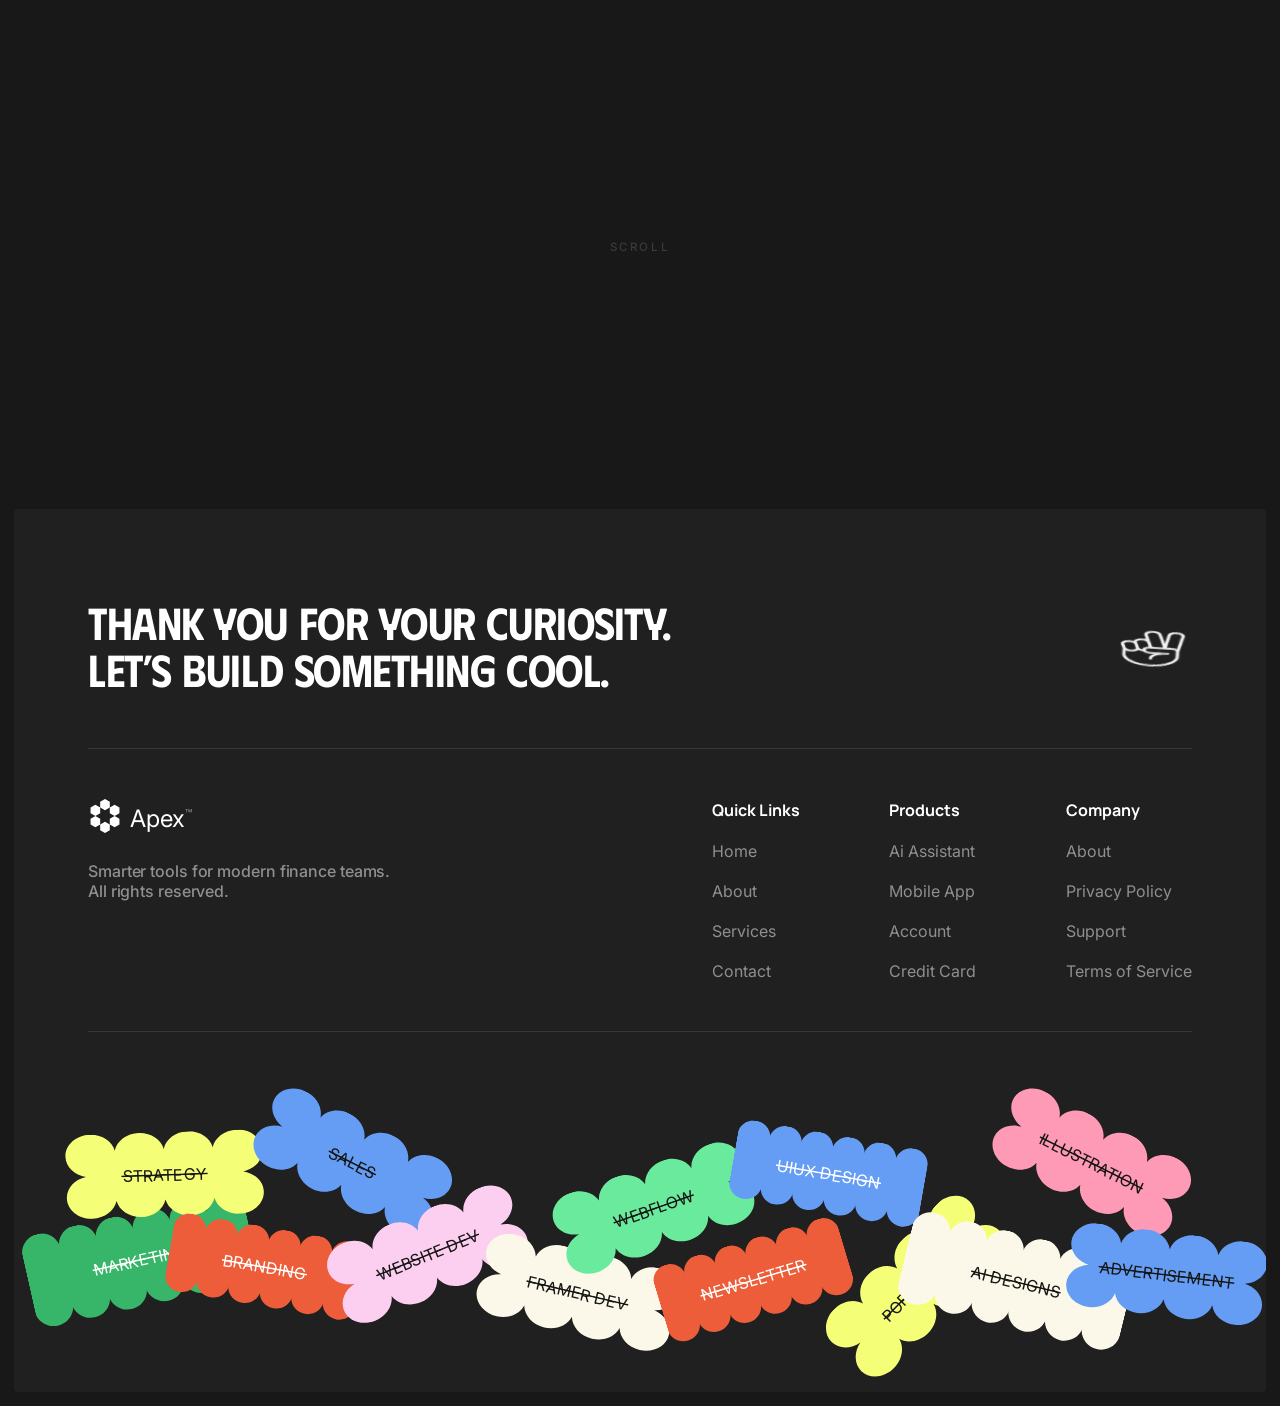
==== apex-footer/index.html @ 39af9a87 "Add Interaction Experiments repo with 01 · Apex Footer Monorepo of single-page front-end interaction" ====
<!DOCTYPE html>
<html lang="en">
<head>
<meta charset="UTF-8" />
<meta name="viewport" content="width=device-width, initial-scale=1.0" />
<title>Apex — Footer</title>

<link rel="preconnect" href="https://fonts.googleapis.com" />
<link rel="preconnect" href="https://fonts.gstatic.com" crossorigin />
<link href="https://fonts.googleapis.com/css2?family=Phudu:wght@600;700&family=Inter:wght@400;500&family=Manrope:wght@700&display=swap" rel="stylesheet" />

<style>
  :root {
    --frame:   #181818;
    --panel:   #202020;
    --white:   #ffffff;
    --muted:   #8f8f8f;
    --line:    rgba(255,255,255,0.10);
    --eo:      cubic-bezier(0.23, 1, 0.32, 1);   /* strong ease-out (Emil) */
    --eo-float:cubic-bezier(0.34, 1.45, 0.5, 1); /* single-overshoot settle — buoyant "float" */
    --inter:   "Inter", ui-sans-serif, system-ui, sans-serif;
    --display: "Phudu", "Inter", ui-sans-serif, sans-serif;
    --label:   "Manrope", "Inter", sans-serif;
  }

  * { box-sizing: border-box; margin: 0; padding: 0; }
  html { -webkit-text-size-adjust: 100%; }

  body {
    background: var(--frame);
    font-family: var(--inter);
    -webkit-font-smoothing: antialiased;
    text-rendering: optimizeLegibility;
    min-height: 100dvh;
    display: flex;
    flex-direction: column;
    justify-content: flex-end;
    color: var(--white);
  }

  .page-spacer {
    flex: 1 0 auto;
    min-height: 55vh;
    display: grid;
    place-items: center;
    color: #3a3a3a;
    font: 500 0.72rem/1 var(--inter);
    letter-spacing: 0.22em;
    text-transform: uppercase;
  }

  /* ---- frame + panel ---------------------------------------------- */
  .footer {
    flex: 0 0 auto;
    width: 100%;
    max-width: 1440px;
    margin: 0 auto;
    background: var(--frame);
    padding: 8px;
  }
  .panel {
    position: relative;
    overflow: hidden;
    background: var(--panel);
    padding: 50px 22px 200px;
    border-radius: 4px;
  }

  .stack { display: flex; flex-direction: column; gap: 39px; }

  /* ---- reveal primitives ------------------------------------------ */
  /* generic fade-up */
  .r { opacity: 0; transform: translateY(18px);
       transition: opacity .62s var(--eo) var(--d,0ms), transform .62s var(--eo) var(--d,0ms); }
  .is-in .r { opacity: 1; transform: none; }

  /* line-mask reveal (heading) */
  .line { display: block; overflow: hidden; }
  .line > span { display: block; transform: translateY(115%);
                 transition: transform .8s var(--eo) var(--d,0ms); }
  .is-in .line > span { transform: none; }

  /* divider scale-in */
  .r-line { transform: scaleX(0); transform-origin: left;
            transition: transform .7s var(--eo) var(--d,0ms); }
  .is-in .r-line { transform: scaleX(1); }

  /* logo spin-in */
  .r-logo { opacity: 0; transform: rotate(-120deg) scale(.4);
            transition: opacity .5s var(--eo) var(--d,0ms), transform .7s var(--eo) var(--d,0ms); }
  .is-in .r-logo { opacity: 1; transform: none; }

  /* hand pop-in (wrapper handles intro; inner img handles mouse tilt) */
  .hand-wrap { opacity: 0; transform: translateY(22px) scale(.7);
               transition: opacity .55s var(--eo) var(--d,0ms), transform .7s var(--eo) var(--d,0ms); }
  .is-in .hand-wrap { opacity: 1; transform: none; }

  /* ---- headline + hand -------------------------------------------- */
  .headline { display: flex; align-items: flex-start; gap: 4px; width: 100%; }
  .headline h2 {
    flex: 1 1 0; min-width: 0;
    font-family: var(--display); font-weight: 600;
    font-size: 32px; line-height: 1.06; letter-spacing: -0.01em;
    text-transform: uppercase; color: var(--white);
  }
  .hand-wrap { flex: none; width: 56px; height: 73px; }
  .hand { display: block; width: 100%; height: 100%; object-fit: contain;
          transform: rotate(3.57deg); transform-origin: 50% 80%; will-change: transform; }

  .divider { width: 100%; height: 1px; background: var(--line); }

  /* ---- meta -------------------------------------------------------- */
  .meta { display: flex; flex-direction: column; gap: 40px; }
  .left { display: flex; flex-direction: column; gap: 28px; }
  .brand { display: flex; align-items: center; gap: 8px; }
  .brand img { width: 34px; height: 34px; display: block; }
  .brand__name { font-family: var(--inter); font-weight: 400; font-size: 24px; line-height: 24px; color: var(--white); }
  .brand__name sup { font-size: 0.5em; color: var(--muted); vertical-align: super; }
  .tagline { font-family: var(--inter); font-weight: 500; font-size: 16px; line-height: 20px; letter-spacing: -0.006em; color: var(--muted); }

  .links { display: flex; flex-wrap: wrap; gap: 32px 56px; }
  .col { display: flex; flex-direction: column; gap: 20px; }
  .col__head { font-family: var(--label); font-weight: 700; font-size: 16px; color: var(--white); }
  .col a { font-family: var(--inter); font-weight: 400; font-size: 16px; color: var(--muted);
           text-decoration: none; width: fit-content; transition: color 160ms ease; }
  @media (hover: hover) and (pointer: fine) { .col a:hover { color: var(--white); } }

  /* ---- blob cluster ------------------------------------------------ */
  .blobs { position: absolute; left: 0; right: 0; bottom: -6px; height: 200px; pointer-events: none; }
  .blobs--desktop { display: none; }

  .blob {
    position: absolute; display: grid; place-items: center;
    rotate: var(--rot, 0deg);
    pointer-events: auto; cursor: pointer; text-decoration: none;
    -webkit-tap-highlight-color: transparent;
    opacity: 0; transform: translateY(26px) scale(0.92);
    transition: opacity 520ms var(--eo), transform 520ms var(--eo-float);
    transition-delay: calc(var(--base, 0ms) + var(--i) * var(--stag, 90ms));
  }
  .is-in .blob { opacity: 1; transform: translateY(0) scale(1); }

  .blob__shape { position: absolute; inset: 0; background: var(--fill);
                 -webkit-mask: var(--mask) center / 100% 100% no-repeat;
                         mask: var(--mask) center / 100% 100% no-repeat; }

  .blob__label {
    position: relative; z-index: 1;
    font-family: var(--inter); font-weight: 400; font-size: 11px; line-height: 1;
    letter-spacing: 0.01em; text-transform: uppercase;
    color: var(--ink, #161614); white-space: nowrap; pointer-events: none;
  }
  .blob__label::after {
    content: ""; position: absolute; left: -1px; right: -1px; top: 52%;
    height: 1.4px; background: currentColor; transform: translateY(-50%);
    clip-path: inset(0 0 0 0); transition: clip-path 260ms var(--eo);
  }

  @media (hover: hover) and (pointer: fine) {
    .blob:hover { animation: jiggle 420ms var(--eo); }
    .blob:hover .blob__label::after { clip-path: inset(0 0 0 100%); }  /* wipe off left→right (reading direction) */
  }
  .blob:active { transform: scale(0.96); }
  .blob:focus-visible { outline: 2px solid #fff; outline-offset: 4px; border-radius: 6px; }

  @keyframes jiggle {
    0%   { rotate: var(--rot, 0deg); }
    25%  { rotate: calc(var(--rot, 0deg) - 4deg); }
    50%  { rotate: calc(var(--rot, 0deg) + 3deg); }
    72%  { rotate: calc(var(--rot, 0deg) - 1.5deg); }
    100% { rotate: var(--rot, 0deg); }
  }

  /* ================= DESKTOP ======================================= */
  @media (min-width: 769px) {
    .footer { padding: 14px; }
    .panel { padding: 90px 74px 360px; }
    .stack { gap: 50px; }
    .headline h2 { font-size: clamp(34px, 3.5vw, 50px); line-height: 1.04; }
    .headline h2 .line > span { white-space: nowrap; }
    .hand-wrap { width: 77px; height: 99px; }
    .hand { transform: rotate(3.57deg); }

    .meta { flex-direction: row; align-items: flex-start; justify-content: space-between; }
    .left { flex: none; }
    .links { flex-wrap: nowrap; gap: clamp(40px, 7vw, 130px); align-items: flex-start; }

    .blobs--mobile { display: none; }
    .blobs--desktop { display: block; bottom: -10px; height: 340px; }
    .blob__label { font-size: 16px; }
    .blob__label::after { height: 1.8px; }
  }

  /* ---- reduced motion --------------------------------------------- */
  @media (prefers-reduced-motion: reduce) {
    .r, .line > span, .r-logo, .hand-wrap { transition: opacity .4s ease var(--d,0ms); transform: none; }
    .is-in .r, .is-in .r-logo, .is-in .hand-wrap { transform: none; }
    .line > span { transform: none; }
    .r-line { transition: opacity .4s ease var(--d,0ms); transform: none; opacity: 0; }
    .is-in .r-line { opacity: 1; transform: none; }
    .blob { transform: none; transition: opacity 320ms ease; transition-delay: calc(var(--i) * 40ms); }
    .is-in .blob { transform: none; }
    @media (hover: hover) and (pointer: fine) {
      .blob:hover { animation: none; }
      .blob:hover .blob__label::after { transition: none; }   /* instant un-strike, no motion */
    }
    .blob:active { transform: none; }
    .hand { transform: rotate(3.57deg) !important; }
  }
</style>
</head>
<body>
  <div class="page-spacer">scroll</div>

  <footer class="footer">
    <div class="panel" id="panel">
      <div class="stack">

        <div class="headline">
          <h2>
            <span class="line"><span class="r-txt" style="--d:80ms">Thank you for your curiosity.</span></span>
            <span class="line"><span class="r-txt" style="--d:170ms">Let&rsquo;s build something cool.</span></span>
          </h2>
          <div class="hand-wrap" style="--d:280ms">
            <img class="hand" id="hand" src="assets/hand.svg" alt="" aria-hidden="true" />
          </div>
        </div>

        <div class="divider r-line" style="--d:360ms"></div>

        <div class="meta">
          <div class="left">
            <div class="brand">
              <img class="r-logo" style="--d:400ms" src="assets/apex.svg" alt="" aria-hidden="true" />
              <span class="brand__name r" style="--d:460ms">Apex<sup>&trade;</sup></span>
            </div>
            <p class="tagline r" style="--d:520ms">Smarter tools for modern finance teams.<br />All rights reserved.</p>
          </div>

          <nav class="links" aria-label="Footer">
            <div class="col r" style="--d:560ms">
              <p class="col__head">Quick Links</p>
              <a href="#">Home</a><a href="#">About</a><a href="#">Services</a><a href="#">Contact</a>
            </div>
            <div class="col r" style="--d:620ms">
              <p class="col__head">Products</p>
              <a href="#">Ai Assistant</a><a href="#">Mobile App</a><a href="#">Account</a><a href="#">Credit Card</a>
            </div>
            <div class="col r" style="--d:680ms">
              <p class="col__head">Company</p>
              <a href="#">About</a><a href="#">Privacy Policy</a><a href="#">Support</a><a href="#">Terms of Service</a>
            </div>
          </nav>
        </div>

        <div class="divider r-line" style="--d:740ms"></div>
      </div>

      <!-- MOBILE blob cluster (5) -->
      <div class="blobs blobs--mobile" aria-label="Services" style="--base:820ms; --stag:90ms;">
        <a class="blob" href="#" style="--i:0; --fill:#FCCEF0; --ink:#161614; --mask:url(assets/blobA.svg); --rot:-22.07deg; width:127.7px; height:54.6px; left:266px; top:96px;"><span class="blob__shape"></span><span class="blob__label">Website Dev</span></a>
        <a class="blob" href="#" style="--i:1; --fill:#659DF5; --ink:#161614; --mask:url(assets/blobB.svg); --rot:26.86deg; width:127.7px; height:54.6px; left:188px; top:42px;"><span class="blob__shape"></span><span class="blob__label">Sales</span></a>
        <a class="blob" href="#" style="--i:2; --fill:#ED5D3A; --ink:#ffffff; --mask:url(assets/blobC.svg); --rot:9.95deg; width:124.8px; height:52px; left:150px; top:86px;"><span class="blob__shape"></span><span class="blob__label">Branding</span></a>
        <a class="blob" href="#" style="--i:3; --fill:#F4FF77; --ink:#161614; --mask:url(assets/blobA.svg); --rot:-3deg; width:127.7px; height:54.6px; left:60px; top:34px;"><span class="blob__shape"></span><span class="blob__label">Strategy</span></a>
        <a class="blob" href="#" style="--i:4; --fill:#37B669; --ink:#ffffff; --mask:url(assets/blobD.svg); --rot:-12.66deg; width:148.5px; height:61.8px; left:8px; top:78px;"><span class="blob__shape"></span><span class="blob__label">Marketing</span></a>
      </div>

      <!-- DESKTOP blob cluster (13) -->
      <div class="blobs blobs--desktop" aria-label="Services" style="--base:820ms; --stag:60ms;">
        <a class="blob" href="#" style="--i:0;  --fill:#37B669; --ink:#fff;     --mask:url(assets/blobD.svg); --rot:-12.66deg; width:228px; height:95px; left:max(12px, calc(6% - 114px));  top:150px;"><span class="blob__shape"></span><span class="blob__label">Marketing</span></a>
        <a class="blob" href="#" style="--i:1;  --fill:#F4FF77; --ink:#161614; --mask:url(assets/blobA.svg); --rot:-2deg;    width:199px; height:85px; left:max(40px, calc(12% - 99px));  top:70px;"><span class="blob__shape"></span><span class="blob__label">Strategy</span></a>
        <a class="blob" href="#" style="--i:2;  --fill:#ED5D3A; --ink:#fff;     --mask:url(assets/blobC.svg); --rot:9.95deg;   width:193px; height:80px; left:calc(20% - 96px);  top:165px;"><span class="blob__shape"></span><span class="blob__label">Branding</span></a>
        <a class="blob" href="#" style="--i:3;  --fill:#659DF5; --ink:#161614; --mask:url(assets/blobA.svg); --rot:26.86deg;  width:199px; height:85px; left:calc(27% - 99px);  top:58px;"><span class="blob__shape"></span><span class="blob__label">Sales</span></a>
        <a class="blob" href="#" style="--i:4;  --fill:#FCCEF0; --ink:#161614; --mask:url(assets/blobA.svg); --rot:-22.07deg; width:199px; height:85px; left:calc(33% - 99px);  top:150px;"><span class="blob__shape"></span><span class="blob__label">Website Dev</span></a>
        <a class="blob" href="#" style="--i:5;  --fill:#FBF8E9; --ink:#161614; --mask:url(assets/blobA.svg); --rot:13.23deg;  width:199px; height:85px; left:calc(45% - 99px);  top:188px;"><span class="blob__shape"></span><span class="blob__label">Framer Dev</span></a>
        <a class="blob" href="#" style="--i:6;  --fill:#6AEA9C; --ink:#161614; --mask:url(assets/blobA.svg); --rot:-19.31deg; width:199px; height:85px; left:calc(51% - 99px);  top:104px;"><span class="blob__shape"></span><span class="blob__label">Webflow</span></a>
        <a class="blob" href="#" style="--i:7;  --fill:#ED5D3A; --ink:#fff;     --mask:url(assets/blobC.svg); --rot:-16.7deg;  width:193px; height:80px; left:calc(59% - 96px);  top:178px;"><span class="blob__shape"></span><span class="blob__label">Newsletter</span></a>
        <a class="blob" href="#" style="--i:8;  --fill:#659DF5; --ink:#fff;     --mask:url(assets/blobC.svg); --rot:9.95deg;   width:193px; height:80px; left:calc(65% - 96px);  top:72px;"><span class="blob__shape"></span><span class="blob__label">UIUX Design</span></a>
        <a class="blob" href="#" style="--i:9;  --fill:#F4FF77; --ink:#161614; --mask:url(assets/blobA.svg); --rot:-45.63deg; width:199px; height:85px; left:calc(72% - 99px);  top:182px;"><span class="blob__shape"></span><span class="blob__label">Portfolio</span></a>
        <a class="blob" href="#" style="--i:10; --fill:#FBF8E9; --ink:#161614; --mask:url(assets/blobD.svg); --rot:13.73deg;  width:228px; height:95px; left:calc(80% - 114px); top:172px;"><span class="blob__shape"></span><span class="blob__label">AI Designs</span></a>
        <a class="blob" href="#" style="--i:11; --fill:#FE99B6; --ink:#161614; --mask:url(assets/blobA.svg); --rot:26.86deg;  width:199px; height:85px; left:calc(86% - 99px);  top:58px;"><span class="blob__shape"></span><span class="blob__label">Illustration</span></a>
        <a class="blob" href="#" style="--i:12; --fill:#659DF5; --ink:#161614; --mask:url(assets/blobA.svg); --rot:6.99deg;   width:199px; height:85px; left:calc(92% - 99px);  top:170px;"><span class="blob__shape"></span><span class="blob__label">Advertisement</span></a>
      </div>

    </div>
  </footer>

  <script>
    var reduce = window.matchMedia("(prefers-reduced-motion: reduce)").matches;

    /* ---- orchestrated intro: reveal the whole panel on scroll-in ---- */
    (function () {
      var panel = document.getElementById("panel");
      if (!panel) return;
      function reveal() { panel.classList.add("is-in"); }
      if (!("IntersectionObserver" in window)) { reveal(); return; }
      var io = new IntersectionObserver(function (entries) {
        entries.forEach(function (e) { if (e.isIntersecting) { reveal(); io.disconnect(); } });
      }, { threshold: 0.18, rootMargin: "-40px 0px" });
      io.observe(panel);
      requestAnimationFrame(function () {
        var r = panel.getBoundingClientRect();
        if (r.top < window.innerHeight && r.bottom > 0) requestAnimationFrame(reveal);
      });
    })();

    /* ---- hand follows the mouse (fine pointers only) ---------------- */
    (function () {
      var hand = document.getElementById("hand");
      if (!hand || reduce) return;
      if (!window.matchMedia("(hover: hover) and (pointer: fine)").matches) return;

      var BASE = 3.57;
      var rot = BASE, tx = 0, ty = 0;
      var tRot = BASE, tTx = 0, tTy = 0;
      var active = false;

      function clamp(v, a, b) { return Math.max(a, Math.min(b, v)); }

      window.addEventListener("mousemove", function (e) {
        var r = hand.getBoundingClientRect();
        if (!r.width) return;
        var dx = e.clientX - (r.left + r.width / 2);
        var dy = e.clientY - (r.top + r.height / 2);
        tRot = BASE + clamp(dx * 0.03, -16, 16);   // tilt toward cursor
        tTx  = clamp(dx * 0.018, -12, 12);          // subtle parallax
        tTy  = clamp(dy * 0.018, -10, 10);
        if (!active) { active = true; requestAnimationFrame(loop); }
      }, { passive: true });

      // ease back to rest when the cursor leaves the window
      window.addEventListener("mouseout", function (e) {
        if (e.relatedTarget === null) {
          tRot = BASE; tTx = 0; tTy = 0;
          if (!active) { active = true; requestAnimationFrame(loop); }
        }
      }, { passive: true });

      function loop() {
        rot += (tRot - rot) * 0.12;                 // spring-like lerp
        tx  += (tTx  - tx)  * 0.12;
        ty  += (tTy  - ty)  * 0.12;
        hand.style.transform = "translate(" + tx.toFixed(2) + "px," + ty.toFixed(2) + "px) rotate(" + rot.toFixed(2) + "deg)";
        if (Math.abs(tRot - rot) > 0.05 || Math.abs(tTx - tx) > 0.1 || Math.abs(tTy - ty) > 0.1) {
          requestAnimationFrame(loop);
        } else { active = false; }
      }
    })();
  </script>
</body>
</html>
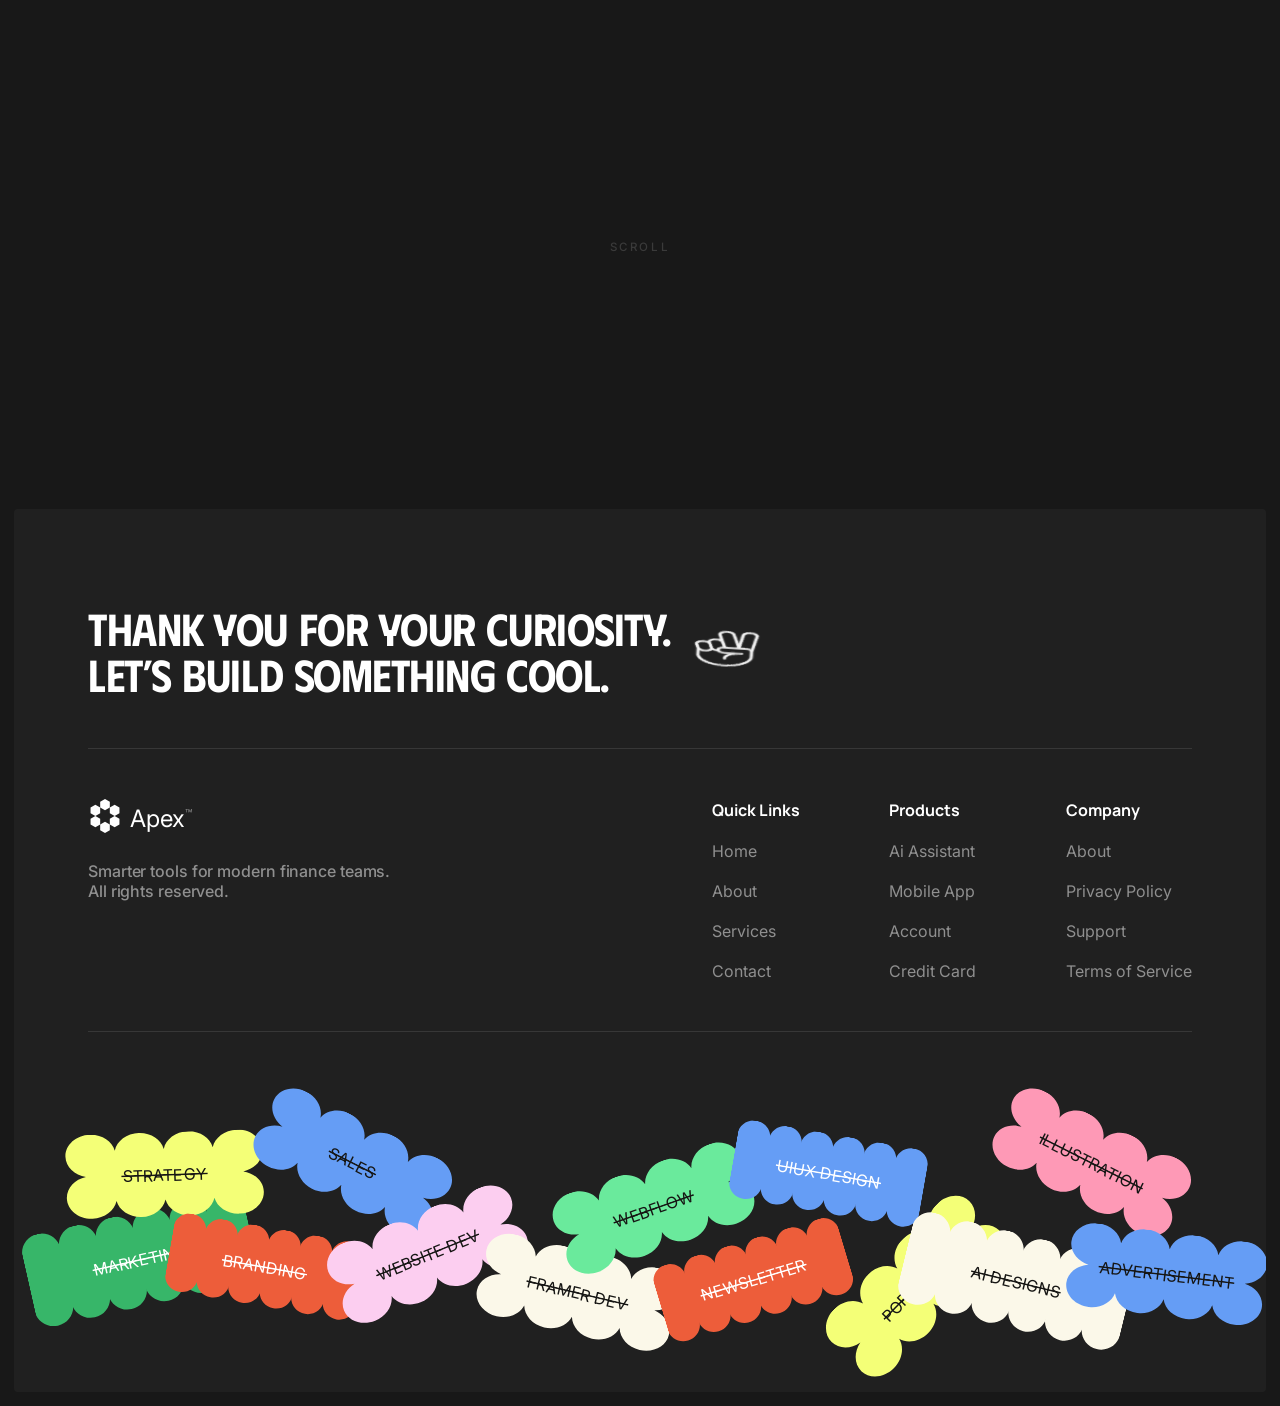
==== commit 20f4b3b2: "Fix Apex hand position on desktop: sit beside heading, not far-right Heading had flex:1 1 0 so it st" ====
--- a/apex-footer/index.html
+++ b/apex-footer/index.html
@@ -176,7 +176,10 @@
     .footer { padding: 14px; }
     .panel { padding: 90px 74px 360px; }
     .stack { gap: 50px; }
-    .headline h2 { font-size: clamp(34px, 3.5vw, 50px); line-height: 1.04; }
+    /* heading is natural (nowrap) width so the hand sits beside the text,
+       not pushed to the far edge — matches the Figma desktop frame */
+    .headline { align-items: flex-end; gap: 18px; }
+    .headline h2 { flex: 0 0 auto; font-size: clamp(34px, 3.5vw, 50px); line-height: 1.04; }
     .headline h2 .line > span { white-space: nowrap; }
     .hand-wrap { width: 77px; height: 99px; }
     .hand { transform: rotate(3.57deg); }
